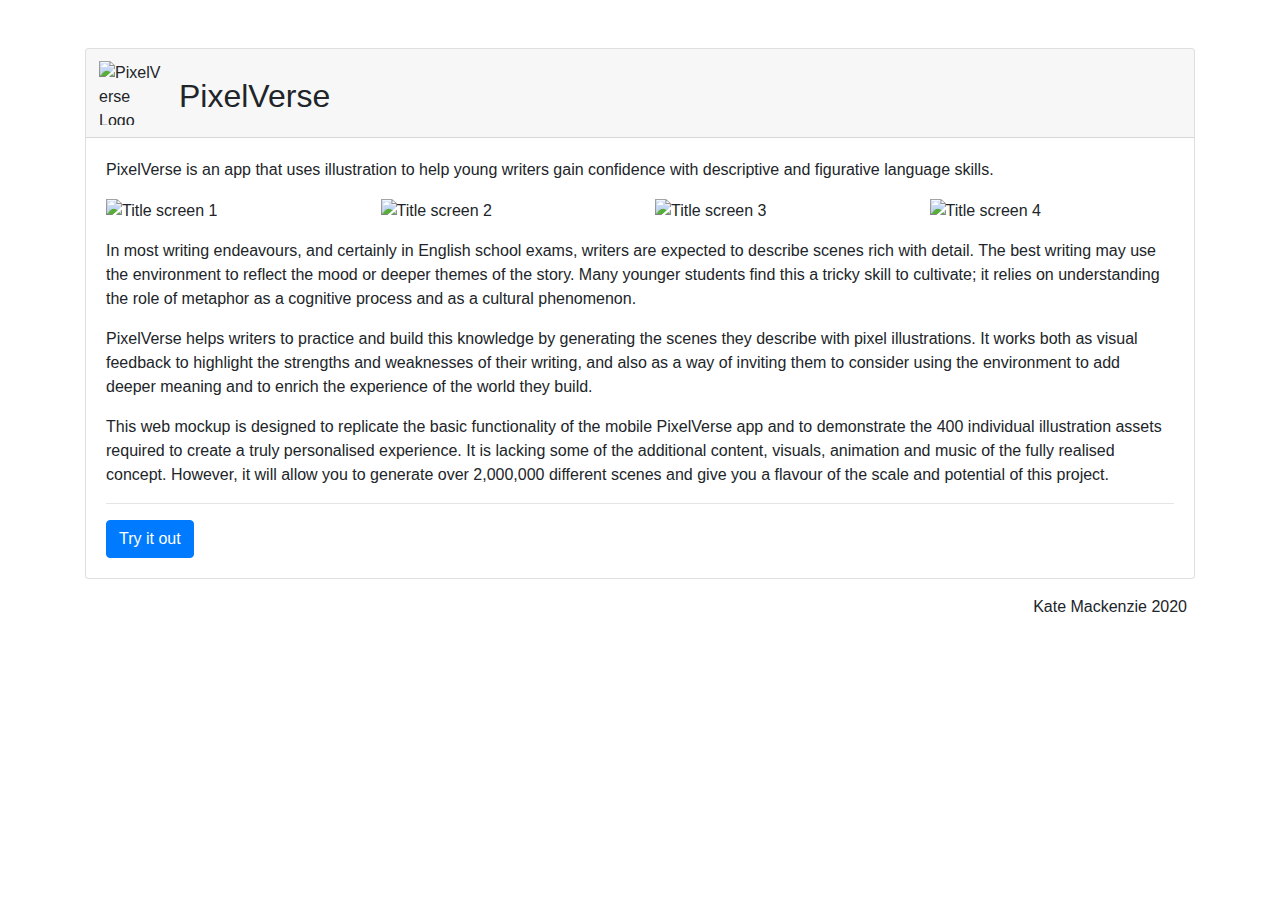
==== index.html @ 46830a9c "Add files via upload" ====
<!DOCTYPE html>
<html lang="en">
    <head>

        <meta charset="UTF-8">
        <meta name="author" content="Simon R Pocock">
        <title>PixelVerse demo</title>
        <link rel="stylesheet" type="text/css" href="css/bootstrap.css"/>
        <link rel="icon" type="image/png" href="images/favicon.png"/>

        <script src="js/jquery-3.5.1.min.js"></script>
        <script type="text/javascript" src="js/page1.js"></script>
        <script type="text/javascript" src="js/bootstrap.min.js"></script>
        
    </head>
    <body>
        <div class="container">
            <div class="mt-5">
                <div class = "card">
                    <div class="card-header">
                        <div class="row">
                            <img class = "ml-2" src="images/favicon.png" alt="PixelVerse Logo" style="width:64px;height:64px;">
                            <h2 class="ml-3 mt-3">PixelVerse</h2>
                        </div> 
                    </div>
                    <div class="card-body">
                        <p>
                            PixelVerse is an app that uses illustration to help young writers gain confidence with descriptive and figurative language skills. 
                        </p>
                        <div class="row mb-3 d-none d-md-flex">
                            <div class="col-md-3">
                                <img src="images/titlepages/Title_Screen_1.png" alt="Title screen 1" class="w-100">
                            </div>
                            <div class="col-md-3">
                                <img src="images/titlepages/Title_Screen_2.png" alt="Title screen 2" class="w-100">
                            </div>
                            <div class="col-md-3">
                                <img src="images/titlepages/Title_Screen_3.png" alt="Title screen 3" class="w-100">
                            </div>
                            <div class="col-md-3">
                                <img src="images/titlepages/Title_Screen_4.png" alt="Title screen 4" class="w-100">
                            </div>
                        </div>
                        <div class="mb-3 d-flex d-md-none">
                            <img src="images/titlepages/Title_Screen_Combined.png" alt="Title screen 1" class="mx-auto w-75">
                        </div>                   
                        <p>
                            In most writing endeavours, and certainly in English school exams, writers are expected to describe scenes rich with detail. The best writing may use the environment to reflect the mood or deeper themes of the story. Many younger students find this a tricky skill to cultivate; it relies on understanding the role of metaphor as a cognitive process and as a cultural phenomenon.
                        </p>
                        <p>
                            PixelVerse helps writers to practice and build this knowledge by generating the scenes they describe with pixel illustrations. It works both as visual feedback to highlight the strengths and weaknesses of their writing, and also as a way of inviting them to consider using the environment to add deeper meaning and to enrich the experience of the world they build.
                        </p>
                        <p>
                            This web mockup is designed to replicate the basic functionality of the mobile PixelVerse app and to demonstrate the 400 individual illustration assets required to create a truly personalised experience. It is lacking some of the additional content, visuals, animation and music of the fully realised concept. However, it will allow you to generate over 2,000,000 different scenes and give you a flavour of the scale and potential of this project.
                        </p>
                        <hr/>
                        <div>
                            <a class="btn btn-primary" href="page1.html" role="button">Try it out</a>
                        </div>
                    </div>
                </div>
            </div>
            <footer class="text-right mt-3 mr-2">
                <p>Kate Mackenzie 2020</p>
            </footer> 
        </div>
    </body>
</html>
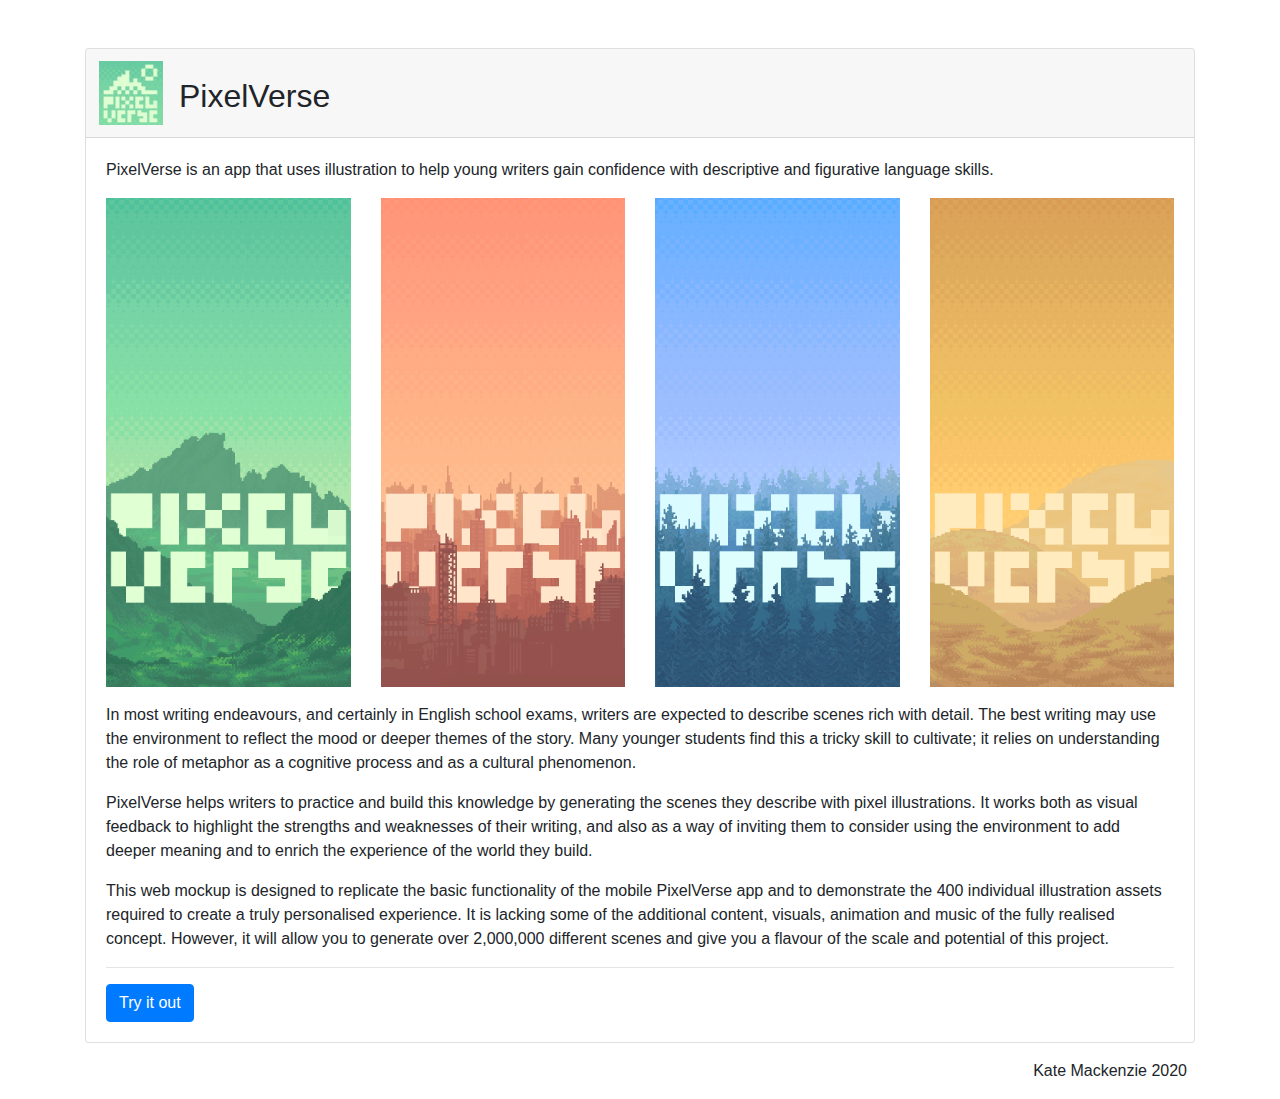
==== commit 2379a86e: "Update index.html" ====
--- a/index.html
+++ b/index.html
@@ -4,6 +4,7 @@
 
         <meta charset="UTF-8">
         <meta name="author" content="Simon R Pocock">
+        <meta name="viewport" content="width=device-width, initial-scale=1">
         <title>PixelVerse demo</title>
         <link rel="stylesheet" type="text/css" href="css/bootstrap.css"/>
         <link rel="icon" type="image/png" href="images/favicon.png"/>
@@ -65,4 +66,4 @@
             </footer> 
         </div>
     </body>
-</html>+</html>
